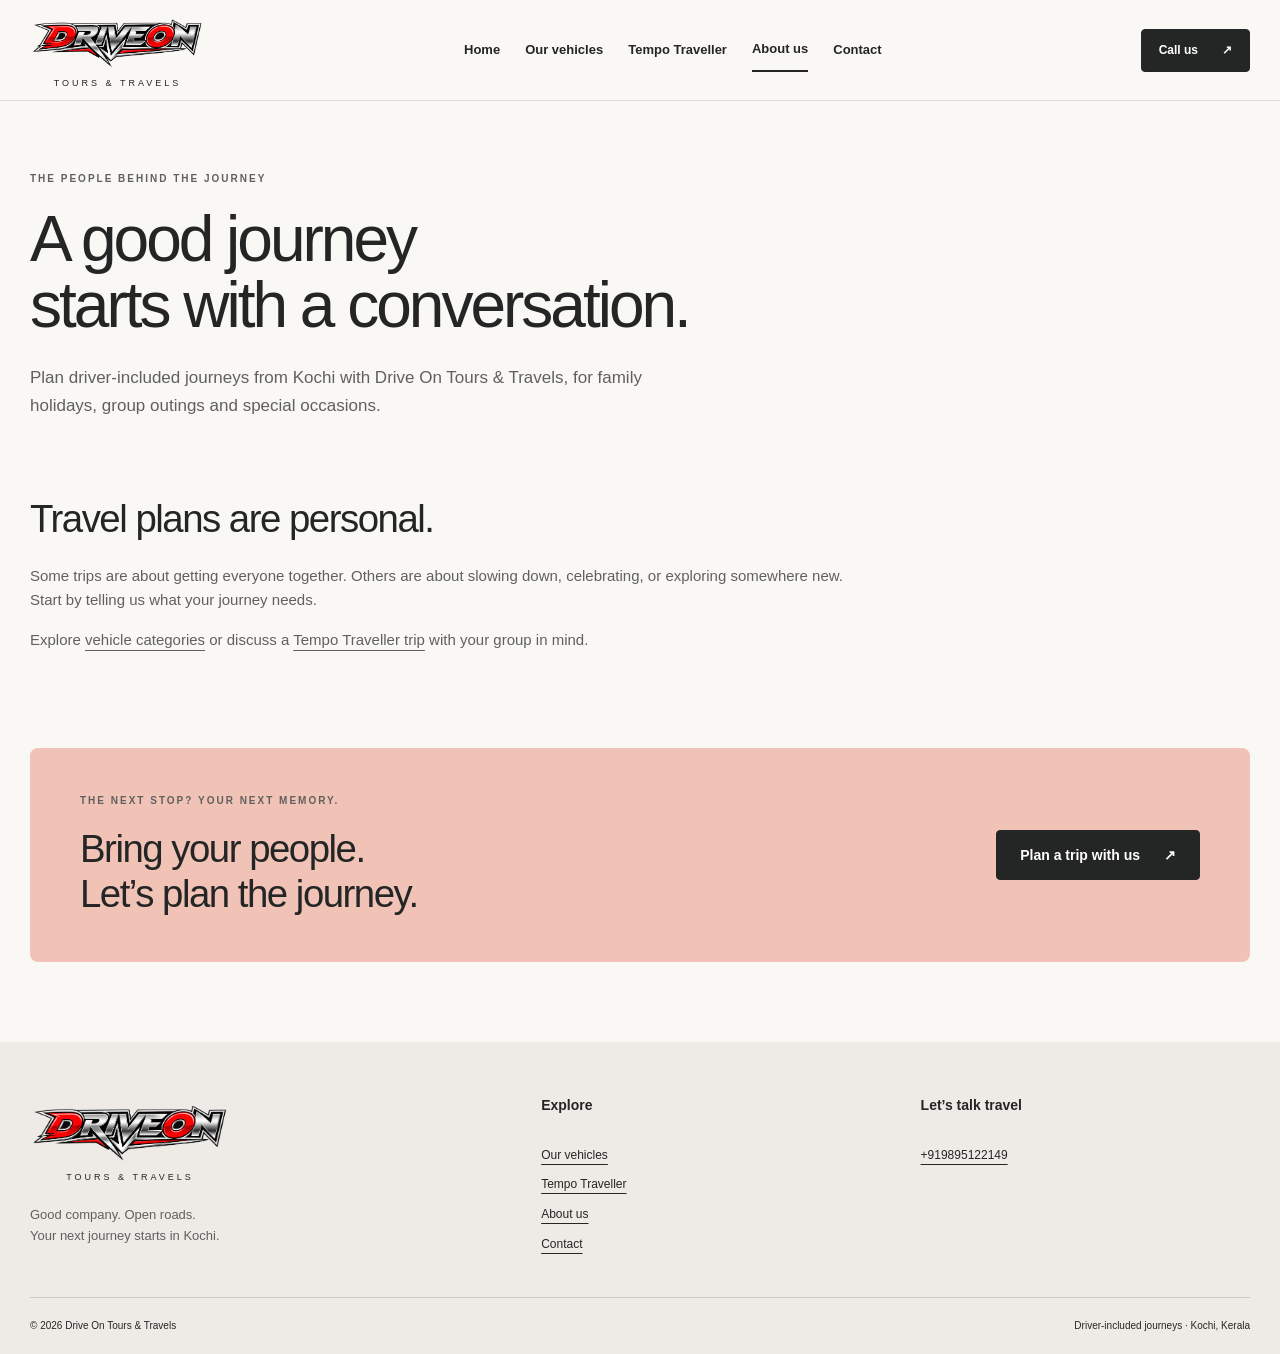
==== about.html @ 7d93eda6 "initial" ====
<!doctype html>
<html lang="en-IN"><head><meta charset="utf-8"><meta name="viewport" content="width=device-width, initial-scale=1"><title>About Drive On Tours & Travels | Kochi Trip Planning</title><meta name="description" content="Meet Drive On Tours & Travels and explore our approach to driver-included journeys from Kochi for families, friends and groups."><meta name="robots" content="noindex, nofollow"><meta name="theme-color" content="#242525"><meta property="og:type" content="website"><meta property="og:title" content="About Drive On Tours & Travels | Kochi Trip Planning"><meta property="og:description" content="Meet Drive On Tours & Travels and explore our approach to driver-included journeys from Kochi for families, friends and groups."><!-- TODO: Add verified production canonical URL and og:url before launch. --><link rel="stylesheet" href="assets/css/styles.css?v=20261004-cleanup"><script src="assets/js/main.js?v=cleanup1" defer></script></head><body><a class="skip-link" href="#main">Skip to content</a><header class="site-header"><div class="container header-inner"><a class="brand" href="index.html" aria-label="Drive On Tours and Travels home"><img class="brand-logo" src="assets/images/logo/driveonlogo.png" width="2172" height="724" alt="Drive On"><span class="brand-sub">TOURS &amp; TRAVELS</span></a><button class="menu-toggle" type="button" aria-expanded="false" aria-controls="navigation" hidden>Menu <span aria-hidden="true">☰</span></button><nav id="navigation" aria-label="Main navigation"><a href="index.html">Home</a><a href="vehicles.html">Our vehicles</a><a href="tempo-traveller-kochi.html">Tempo Traveller</a><a href="about.html" aria-current="page">About us</a><a href="contact.html">Contact</a></nav><a href="tel:+919895122149" class="button header-cta header-call" data-event="phone_click" data-phone>Call us <span aria-hidden="true">↗</span></a></div></header><main id="main"><section class="page-intro container"><p class="eyebrow">The people behind the journey</p><h1>A good journey<br>starts with a conversation.</h1><p>Plan driver-included journeys from Kochi with Drive On Tours &amp; Travels, for family holidays, group outings and special occasions.</p></section><section class="container section compact about-copy"><div><h2>Travel plans are personal.</h2><p>Some trips are about getting everyone together. Others are about slowing down, celebrating, or exploring somewhere new. Start by telling us what your journey needs.</p><p>Explore <a href="vehicles.html">vehicle categories</a> or discuss a <a href="tempo-traveller-kochi.html">Tempo Traveller trip</a> with your group in mind.</p></div></section><section class="final-cta container"><div><p class="eyebrow">The next stop? Your next memory.</p><h2>Bring your people.<br>Let’s plan the journey.</h2></div><a class="button" href="contact.html#quote" data-whatsapp data-event="whatsapp_click">Plan a trip with us <span aria-hidden="true">↗</span></a></section></main><footer class="site-footer"><div class="container footer-grid"><div><a href="index.html" class="brand footer-brand"><img class="brand-logo" src="assets/images/logo/driveonlogo.png" width="2172" height="724" alt="Drive On"><span class="brand-sub">TOURS &amp; TRAVELS</span></a><p>Good company. Open roads.<br>Your next journey starts in Kochi.</p></div><div><h2>Explore</h2><a href="vehicles.html">Our vehicles</a><a href="tempo-traveller-kochi.html">Tempo Traveller</a><a href="about.html">About us</a><a href="contact.html">Contact</a></div><div><h2>Let’s talk travel</h2><a href="tel:+919895122149" data-phone data-event="phone_click"><span data-business="phone">+919895122149</span></a></div></div><div class="container footer-bottom"><span>© 2026 Drive On Tours &amp; Travels</span><span>Driver-included journeys · Kochi, Kerala</span></div></footer></body></html>
---- assets/css/styles.css ----
/* System fonts and no external requests keep the first render light. */
:root{--ink:#242525;--muted:#606060;--paper:#faf8f5;--white:#fffefb;--line:#dedbd7;--orange:#f0c3b6;--soft:#f0eae4;--radius:8px}*{box-sizing:border-box}html{scroll-behavior:smooth;scroll-padding-top:110px}body{margin:0;background:var(--paper);color:var(--ink);font-family:Arial,Helvetica,sans-serif;line-height:1.65}a{color:inherit;text-underline-offset:5px}button,input,textarea{font:inherit}a,button,input,textarea,summary{-webkit-tap-highlight-color:transparent}a:focus-visible,button:focus-visible,input:focus-visible,textarea:focus-visible,summary:focus-visible{outline:3px solid #b31c20;outline-offset:5px}.container{width:min(1220px,calc(100% - 48px));margin-inline:auto}.skip-link{position:fixed;top:-100px;left:16px;padding:12px;background:var(--ink);color:white;z-index:20}.skip-link:focus{top:12px}.site-header{position:sticky;top:0;background:rgba(250,248,245,.98);z-index:10;border-bottom:1px solid var(--line)}.header-inner{min-height:100px;display:flex;align-items:center;justify-content:space-between;gap:28px}.brand{display:inline-flex;flex-direction:column;text-decoration:none;line-height:1}.brand-name{font-size:29px;font-weight:900;letter-spacing:-1.8px}.brand-name>span:first-child{font-weight:400}.brand-arrow{color:#bb2529;margin-left:4px}.brand-sub{font-size:9px;letter-spacing:3px;margin-top:9px}.header-inner nav{display:flex;gap:25px;align-items:center;font-size:13px;font-weight:600}.header-inner nav a{text-decoration:none;padding:10px 0}.header-inner nav a[aria-current]{border-bottom:2px solid var(--ink)}.button{display:inline-flex;align-items:center;justify-content:center;gap:24px;background:var(--ink);color:white;min-height:50px;padding:13px 23px;border:1px solid var(--ink);border-radius:4px;text-decoration:none;font-size:14px;font-weight:600;cursor:pointer;line-height:1.5}.button:hover{background:#444444}.button:disabled{cursor:not-allowed;background:#dce2d9;color:#3c5245;border-color:#bdc8bc}.header-cta{min-height:43px;padding:10px 17px;font-size:12px}.menu-toggle{display:none;background:transparent;border:1px solid var(--line);padding:10px;border-radius:4px;color:var(--ink)}.hero{display:grid;grid-template-columns:1fr 1fr;gap:64px;padding-block:74px 70px;align-items:center}.eyebrow{font-size:10px;font-weight:700;letter-spacing:2px;text-transform:uppercase;margin:0 0 18px}.status-dot{display:inline-block;width:7px;height:7px;background:#bb2529;border-radius:50%;margin-right:7px}h1,h2,h3,p{margin-top:0}h1{font-size:clamp(46px,5.1vw,72px);line-height:1.04;letter-spacing:-3px;font-weight:500;margin-bottom:25px}h1 em,h2 em{font-family:Georgia,serif;font-weight:400;color:#bb2529}h2{font-size:clamp(30px,3vw,42px);line-height:1.17;font-weight:500;letter-spacing:-1.5px;margin-bottom:22px}h3{font-size:21px;line-height:1.25;letter-spacing:-.4px;font-weight:500;margin-bottom:12px}p{font-size:15px;color:var(--muted)}.hero-description{max-width:470px;font-size:16px;line-height:1.8}.hero-actions{display:flex;align-items:center;gap:27px;margin-top:29px}.text-link{font-size:13px;text-decoration:none;border-bottom:1px solid currentColor;padding-block:5px;display:inline-block;font-weight:600}.hero-footnote{font-size:11px;margin:26px 0 0}.hero-footnote span{margin:0 10px;color:#9b5733}.hero-art{background:#e9e5e0;border-radius:120px 8px 8px 8px;padding:32px 28px 24px;min-width:0}.journey-top{display:flex;justify-content:space-between;gap:16px;padding:17px 0 25px 35px;font-size:8px;font-weight:bold;letter-spacing:1.3px}.photo-placeholder{min-height:235px;background:repeating-linear-gradient(135deg,transparent,transparent 18px,rgba(25,60,52,.03) 18px,rgba(25,60,52,.03) 19px),#eae7e2;display:flex;flex-direction:column;align-items:center;justify-content:center;padding:30px;text-align:center;border:1px dashed #a8b4a5;color:#555555;gap:8px}.photo-placeholder>span:not(.photo-symbol){font-size:14px;font-weight:600}.photo-placeholder small{font-size:11px}.photo-symbol{font-family:Georgia,serif;font-size:52px;line-height:1;margin-bottom:12px;font-weight:400;color:#77716c}.hero-photo{min-height:285px;border-radius:80px 4px 4px 4px}.journey-bottom{display:flex;align-items:center;gap:15px;margin-top:25px}.journey-bottom small{display:block;font-size:8px;letter-spacing:1.5px;margin-bottom:4px}.journey-bottom strong{font-weight:500;font-size:17px}.journey-bottom>span:last-child{margin-left:auto;font-size:30px}.route-dot{height:12px;width:12px;outline:1px solid var(--ink);outline-offset:5px;border-radius:50%;background:var(--ink);margin:7px}.trip-strip{border-block:1px solid var(--line);background:#f0ece7}.trip-strip .container{display:flex;justify-content:space-between;gap:24px;padding-block:19px;font-size:12px}.trip-strip span:first-child{font-family:Georgia,serif;font-style:italic;font-size:16px}.quote-wrap{padding-top:60px}.quote-panel{padding:36px;background:var(--white);border:1px solid var(--line);border-radius:var(--radius);display:grid;grid-template-columns:.8fr 1.3fr;gap:50px;box-shadow:0 12px 35px #24252505}.quote-panel h2{font-size:32px}.form-grid{display:grid;grid-template-columns:1fr 1fr;gap:16px}label{display:flex;flex-direction:column;font-size:12px;font-weight:600;gap:6px}.wide-label{margin-top:16px}.wide-label span{font-weight:400;display:contents}input,textarea{width:100%;min-width:0;background:var(--paper);border:1px solid #b7c2b5;border-radius:3px;padding:10px 12px;color:var(--ink);font-size:14px;min-height:45px}textarea{resize:vertical}form .button{margin-top:18px;width:100%}.form-note,.small-note,.todo{font-size:11px;line-height:1.7;margin-top:16px}.form-note{margin-bottom:5px}.setup-note{font-size:11px;padding:9px 12px;background:#f5e9d9;border-radius:3px;margin-bottom:0;color:#70451e}.section{padding-block:80px}.section-heading{display:flex;justify-content:space-between;align-items:end;gap:40px;margin-bottom:34px}.section-heading h2{margin-bottom:0}.section-heading>p{max-width:355px;font-size:13px;margin:0}.group-grid,.vehicle-grid,.three-grid{display:grid;grid-template-columns:repeat(3,1fr);gap:22px}.group-card{display:block;border:1px solid var(--line);padding:28px;text-decoration:none;background:var(--white);border-radius:var(--radius)}.card-number{font-size:9px;letter-spacing:1.4px;display:block;margin-bottom:38px}.group-card h3{font-size:27px;max-width:230px}.group-card p{font-size:12px}.accent-card{background:var(--ink);color:white;border-color:var(--ink)}.accent-card p{color:#d4decf}.section-tinted{background:#f0ece7}.vehicle-card{background:var(--white);border:1px solid var(--line);border-radius:var(--radius);overflow:hidden}.vehicle-card .photo-placeholder{min-height:200px;border-width:0 0 1px}.card-body{padding:25px}.card-body p{font-size:13px}.card-body .eyebrow{font-size:9px}.card-body .todo{font-size:10px}.feature{display:grid;grid-template-columns:1fr 1fr;gap:68px;align-items:center}.feature-visual .photo-placeholder{min-height:365px;border-radius:6px 90px 6px 6px}.check-list{list-style:none;padding:0;margin:24px 0}.check-list li{padding:11px 0 11px 27px;font-size:14px;position:relative;border-bottom:1px solid var(--line)}.check-list li:before{content:'✓';position:absolute;left:0}.use-grid{display:grid;grid-template-columns:repeat(5,1fr);gap:25px}.use-grid article{border-top:1px solid #aab8a5;padding-top:24px}.use-icon{font-family:Georgia,serif;font-size:27px;color:#bb2529;display:block;margin-bottom:22px}.use-grid h3{font-size:19px}.use-grid p{font-size:12px}.use-grid a{font-size:11px}.routes-section{background:var(--ink);color:var(--paper)}.routes-section p{color:#c2d0c4}.route-list>a{display:grid;grid-template-columns:45px 1fr 220px 20px;align-items:center;gap:20px;border-top:1px solid #526b5f;padding:24px 0;text-decoration:none}.route-list>a:last-child{border-bottom:1px solid #526b5f}.route-index{font-size:10px;color:#c2d0c4}.route-list h3{margin:0;font-size:26px}.route-list h3 span{color:#aabdad}.route-list h3 span:nth-child(2){margin:0 20px;font-size:18px}.route-list p{font-size:12px;margin:0}.info-card{border:1px solid var(--line);border-radius:var(--radius);padding:28px}.info-card p:last-child{margin-bottom:0}.info-card h2{font-size:27px}.booking{border-top:1px solid var(--line);display:grid;grid-template-columns:1fr 1.4fr;gap:70px}.steps{list-style:none;counter-reset:steps;padding:0;margin:0}.steps li{counter-increment:steps;position:relative;padding:0 0 25px 65px}.steps li:before{content:'0' counter(steps);position:absolute;left:0;top:0;border:1px solid #adbaa8;border-radius:50%;width:36px;height:36px;display:grid;place-items:center;font-size:11px}.steps h3{margin-bottom:8px}.steps p{font-size:13px}.final-cta{background:var(--orange);border-radius:var(--radius);padding:45px 50px;display:flex;align-items:center;justify-content:space-between;gap:30px;margin-bottom:80px}.final-cta h2{margin:0}.site-footer{background:#eeebe6;padding-top:55px}.footer-grid{display:grid;grid-template-columns:1.4fr 1fr 1fr;gap:50px}.footer-grid>div{display:flex;flex-direction:column;align-items:start;gap:10px}.footer-grid h2{font-size:14px;letter-spacing:0;font-weight:600}.footer-grid a:not(.brand),.footer-grid span[data-business]{font-size:12px}.footer-grid p{font-size:13px;margin:12px 0 0}.footer-grid small{font-size:10px;color:var(--muted)}.footer-bottom{border-top:1px solid #c7d0c0;display:flex;justify-content:space-between;gap:20px;margin-top:42px;padding-block:20px;font-size:10px}.page-intro{padding-block:70px 50px}.page-intro h1{font-size:clamp(42px,5vw,65px)}.page-intro>p:last-child{max-width:660px;font-size:17px}.compact{padding-top:10px}.two-grid{display:grid;grid-template-columns:1fr 1fr;gap:70px}.faq{max-width:900px}.faq details{border-bottom:1px solid var(--line);padding-block:20px}.faq summary{cursor:pointer;font-size:17px;font-weight:600;padding:5px}.faq details p{padding-top:16px;margin-bottom:0}.contact-list dt{font-size:11px;text-transform:uppercase;letter-spacing:1px;margin-top:20px}.contact-list dd{margin:5px 0;font-size:15px}[hidden]{display:none!important}
@media(min-width:901px){.header-inner nav[hidden]{display:flex!important}}
@media(max-width:1050px){.header-inner{gap:18px}.header-inner nav{gap:15px}.header-cta{display:none}.hero{gap:30px}.use-grid{gap:17px}.container{width:calc(100% - 40px)}}
@media(max-width:900px){.header-inner{flex-wrap:wrap;padding-block:18px;min-height:85px}.menu-toggle:not([hidden]){display:block}.header-inner nav{width:100%;flex-wrap:wrap;gap:12px 22px;order:3}.hero{padding-block:48px;gap:30px}.hero-art{padding:25px 20px}.journey-top{padding-left:20px;flex-direction:column;gap:3px}.hero-photo{min-height:270px}.hero-actions{flex-wrap:wrap;gap:18px}.hero-footnote{font-size:10px}.quote-panel{gap:24px;grid-template-columns:1fr;padding:28px}.quote-panel>div p{margin-bottom:0}.use-grid{grid-template-columns:repeat(3,1fr)}.group-grid,.vehicle-grid{gap:14px}.group-card,.card-body{padding:20px}.group-card h3{font-size:23px}.feature{gap:32px}.feature-visual .photo-placeholder{min-height:340px}.trip-strip .container{flex-wrap:wrap;gap:8px 25px}.section{padding-block:58px}.two-grid{gap:35px}}
@media(max-width:640px){.container{width:calc(100% - 36px)}.brand-name{font-size:25px}.brand-sub{font-size:8px}.hero{grid-template-columns:1fr;padding-top:37px;gap:35px}h1{font-size:52px;letter-spacing:-2.7px}.hero-description{font-size:15px}.hero-art{border-radius:75px 6px 6px 6px}.journey-top{flex-direction:row;padding:7px 0 15px 28px;font-size:7px}.hero-photo{min-height:215px;border-radius:50px 4px 4px 4px}.journey-bottom strong{font-size:15px}.trip-strip .container{font-size:10px;justify-content:start}.trip-strip span:first-child{width:100%;font-size:15px}.quote-wrap{padding-top:35px}.quote-panel{padding:23px 19px}.quote-panel h2{font-size:29px}.form-grid{gap:13px;grid-template-columns:1fr}input,textarea{font-size:16px}.section-heading{display:block;margin-bottom:26px}.section-heading>p,.section-heading>.text-link{margin-top:18px}.group-grid,.vehicle-grid,.three-grid,.feature,.two-grid,.booking{grid-template-columns:1fr}.group-card{padding:25px}.card-number{margin-bottom:23px}.group-card h3{max-width:none;font-size:26px}.group-card p{margin-bottom:8px}.vehicle-card .photo-placeholder{min-height:200px}.card-body{padding:25px}.feature{gap:30px}.feature-visual .photo-placeholder{min-height:240px}.use-grid{grid-template-columns:1fr 1fr;gap:28px 20px}.use-grid h3{font-size:19px}.route-list>a{grid-template-columns:25px 1fr 15px;gap:10px;padding-block:20px}.route-list h3{font-size:21px}.route-list h3 span:nth-child(2){margin:0 8px;font-size:15px}.route-list p{grid-column:2;grid-row:2}.route-list>a>span:last-child{grid-column:3;grid-row:1}.booking{gap:25px}.final-cta{flex-direction:column;align-items:start;padding:32px 25px;margin-bottom:48px}.final-cta h2{font-size:32px}.footer-grid{grid-template-columns:1fr 1fr;gap:30px 20px}.footer-grid>div:first-child{grid-column:1/-1}.footer-grid span{overflow-wrap:anywhere}.footer-bottom{flex-direction:column;gap:5px}.page-intro{padding-block:40px 25px}.page-intro h1{font-size:44px}.page-intro>p:last-child{font-size:15px}.compact{padding-top:10px}.contact-list dd{overflow-wrap:anywhere}}
@media(prefers-reduced-motion:reduce){html{scroll-behavior:auto}}

.brand-logo{display:block;width:175px;height:auto;aspect-ratio:3/1;object-fit:contain}.brand-sub{align-self:center;letter-spacing:3px}.footer-brand .brand-logo{width:200px}@media(max-width:640px){.brand-logo{width:150px}}

/* Actual fleet material and explicitly labelled licensed model references. */
.fleet-photo{margin:0;background:#eae7e2;overflow:hidden}.fleet-photo img{display:block;width:100%;height:auto}.fleet-photo figcaption{padding:12px 15px;font-size:10px;line-height:1.6;background:#f0ece7;color:#525252}.fleet-photo figcaption strong,.fleet-photo figcaption span{display:block}.fleet-photo figcaption strong{color:#242525;font-weight:600}.vehicle-card .fleet-photo img{aspect-ratio:1.433;object-fit:contain;background:#eae7e2}.hero-fleet-photo{border-radius:70px 4px 4px 4px}.hero-art{padding:25px 20px 20px}.hero-fleet-photo img{aspect-ratio:1.433;object-fit:contain}.feature-visual .actual-lineup{border-radius:5px}.feature-visual .actual-lineup img{padding-block:45px;background:#dedbd7}.fleet-spec{display:inline-block;font-size:11px!important;padding:6px 9px;background:#f6e4dc;color:#77352a;border-radius:3px}.actual-gallery{display:grid;grid-template-columns:1fr 1fr;gap:30px;align-items:start}.actual-gallery .info-card{margin-top:25px}.actual-collage img{width:100%;height:auto}.image-credits{border-top:1px solid var(--line)}.image-credits li{font-size:12px;margin-bottom:12px;overflow-wrap:anywhere}.image-credits>p{max-width:750px}@media(max-width:640px){.actual-gallery{grid-template-columns:1fr}.hero-fleet-photo{border-radius:40px 4px 4px 4px}.fleet-photo figcaption{font-size:11px}.feature-visual .actual-lineup img{padding-block:25px}}

.catalog-photo{margin:0;overflow:hidden;background:#fff;border-radius:5px}.catalog-photo img{display:block;width:100%;height:auto;object-fit:contain}.catalog-photo figcaption{padding:10px 15px;font-size:10px;line-height:1.5;color:#606060;background:#f3f0eb}.vehicle-card .catalog-photo img{height:230px;padding:12px}.vehicle-card .catalog-crysta img{width:150%;max-width:none;margin-left:-25%;padding:0}.catalog-hero img{aspect-ratio:1.3;object-fit:cover;object-position:80% center}.hero-art .catalog-hero{border-radius:70px 4px 4px 4px}.feature-visual .catalog-traveller img{height:350px;padding:25px}.feature .catalog-hero img{aspect-ratio:1.4}@media(max-width:640px){.catalog-hero img{aspect-ratio:1.2}.hero-art .catalog-hero{border-radius:40px 4px 4px 4px}.vehicle-card .catalog-photo img{height:230px}.feature-visual .catalog-traveller img{height:260px}}

/* Minimal editorial hero: one landscape photo, without decorative framing. */
.hero{grid-template-columns:.9fr 1.1fr;gap:48px;align-items:center}.hero-media{margin:0;min-width:0;align-self:center}.hero-media img{display:block;width:100%;height:auto;aspect-ratio:1.6;object-fit:cover;object-position:right center;border-radius:8px}.hero-media figcaption{margin-top:10px;font-size:10px;line-height:1.5;color:var(--muted)}@media(max-width:900px){.hero{gap:28px}.hero-media img{aspect-ratio:1.35}}@media(max-width:640px){.hero{grid-template-columns:1fr;gap:30px}.hero-media img{aspect-ratio:1.6;border-radius:6px}.hero-media figcaption{font-size:10px}}

/* Supplied Drive On hero with useful, restrained trip-planning overlays. */
.hero-showcase{position:relative;min-width:0;padding-bottom:28px}.hero-showcase .hero-media{overflow:hidden;border-radius:12px;background:#e7e9e2}.hero-showcase .hero-media img{width:100%;height:auto;aspect-ratio:2;object-fit:contain;border-radius:0}.hero-service-badge{position:absolute;left:16px;top:16px;display:inline-flex;align-items:center;gap:8px;background:#fffefbf2;color:#242525;border:1px solid #ffffff99;border-radius:30px;padding:8px 12px;font-size:11px;font-weight:600;box-shadow:0 3px 12px #00000010}.hero-trip-card{position:relative;margin:-10px 18px 0;display:flex;align-items:center;gap:12px;padding:17px 18px;text-decoration:none;border:1px solid #e4dfd8;border-radius:9px;background:#fffefb;box-shadow:0 12px 30px #24252510;transition:transform .18s ease,box-shadow .18s ease}.hero-trip-card:hover{transform:translateY(-3px);box-shadow:0 15px 32px #24252518}.hero-trip-icon{display:grid;place-items:center;flex:none;width:42px;height:42px;border-radius:50%;background:#f8ebe7;color:#bb2529}.hero-trip-card small{display:block;font-size:8px;letter-spacing:1.3px;color:#65615b;margin-bottom:4px}.hero-trip-card strong{display:block;font-size:16px;line-height:1.35;font-weight:600;letter-spacing:-.3px}.hero-trip-arrow{margin-left:auto;font-size:24px;color:#bb2529}@media(max-width:900px){.hero-service-badge{top:10px;left:10px;padding:6px 9px;font-size:10px}.hero-trip-card{margin:-6px 10px 0;padding:12px;gap:9px}.hero-trip-card strong{font-size:14px}.hero-trip-card small{font-size:7px;letter-spacing:.7px}.hero-trip-icon{width:34px;height:34px}}@media(max-width:640px){.hero-showcase{padding-bottom:5px}.hero-trip-card{margin:-6px 12px 0;padding:14px}.hero-trip-card small{font-size:8px}.hero-trip-card strong{font-size:15px}.hero-showcase .hero-media img{aspect-ratio:2}.hero-service-badge{font-size:10px}}@media(prefers-reduced-motion:reduce){.hero-trip-card{transition:none}}

/* Panoramic hero: open sky for type, uninterrupted fleet photograph. */
.panorama-hero{width:min(1480px,calc(100% - 48px));margin:26px auto 0;color:#18282a}.panorama-scene{position:relative;isolation:isolate;overflow:hidden;border-radius:8px 8px 0 0}.panorama-image{display:block;width:100%;height:auto;aspect-ratio:2;object-fit:contain}.panorama-scene:after{content:"";position:absolute;inset:0;z-index:1;pointer-events:none;background:radial-gradient(ellipse at 0% 0%,rgba(239,248,252,.65) 0%,rgba(239,248,252,.42) 23%,rgba(239,248,252,.16) 43%,rgba(239,248,252,0) 68%);height:100%}.panorama-copy{position:absolute;z-index:2;left:5%;top:7%;max-width:650px}.panorama-eyebrow{display:flex;align-items:center;gap:9px;font-size:10px;letter-spacing:1.6px;font-weight:700;margin:0 0 18px;color:#23373a}.panorama-eyebrow>span{height:6px;width:6px;border-radius:50%;background:#b5282c}.panorama-copy h1{font-family:Arial,Helvetica,sans-serif;font-size:clamp(44px,5.5vw,80px);font-weight:600;line-height:1.03;letter-spacing:-3.5px;margin:0 0 24px;color:#132629}.panorama-actions{display:flex;align-items:center;gap:26px}.panorama-actions .button{background:#a82027;border-color:#a82027;border-radius:3px;min-height:48px;padding:12px 22px;gap:32px;font-size:13px}.panorama-actions .button:hover{background:#881920;border-color:#881920}.panorama-fleet-link{display:inline-flex;align-items:center;gap:17px;font-size:12px;font-weight:600;text-decoration:none;min-height:44px;color:#152b2e}.panorama-fleet-link:hover{text-decoration:underline}.panorama-service-bar{display:grid;grid-template-columns:1.2fr 1fr 1fr 1fr;background:#fffefb;border:1px solid #e0ded8;border-top:0;border-radius:0 0 8px 8px;padding:28px 4%;gap:25px;align-items:center}.panorama-statement{font-size:18px;line-height:1.45;letter-spacing:-.5px}.panorama-statement strong{font-weight:600}.panorama-service{display:flex;gap:13px;align-items:center;border-left:1px solid #e1dfd8;padding-left:25px}.panorama-service-index{font-size:10px;color:#a82027;align-self:start;padding-top:2px}.panorama-service strong{display:block;font-weight:600;font-size:13px;line-height:1.5;color:#242525}.panorama-service div>span,.panorama-enquiry>span>span{display:block;font-size:11px;color:#626661;line-height:1.5;margin-top:4px}.panorama-enquiry{text-decoration:none;justify-content:space-between}.panorama-enquiry>span:last-child{font-size:27px;color:#a82027}.panorama-enquiry:hover strong{text-decoration:underline}@media(max-width:1100px){.panorama-copy{top:7%;left:4%}.panorama-copy h1{font-size:clamp(40px,5.5vw,61px);letter-spacing:-2.5px;margin-bottom:18px}.panorama-eyebrow{font-size:8px;letter-spacing:1.2px;margin-bottom:12px}.panorama-service-bar{gap:15px;padding:23px 3%}.panorama-service{padding-left:15px;gap:8px}.panorama-statement{font-size:16px}.panorama-service strong{font-size:12px}.panorama-service div>span,.panorama-enquiry>span>span{font-size:10px}.panorama-actions .button{min-height:43px;padding:10px 17px;font-size:12px}.panorama-fleet-link{font-size:11px;gap:10px}.panorama-actions{gap:20px}}@media(max-width:700px){.panorama-hero{width:100%;margin-top:0}.panorama-scene{display:flex;flex-direction:column;border-radius:0;overflow:visible}.panorama-scene:after{display:none}.panorama-copy{position:static;order:-1;padding:34px 22px 28px;max-width:none;background:#edf3f3}.panorama-copy h1{font-size:clamp(44px,10.8vw,65px);letter-spacing:-2.3px;margin-bottom:24px}.panorama-eyebrow{font-size:8px;letter-spacing:1px;margin-bottom:17px}.panorama-image{width:100%;height:auto;aspect-ratio:2;object-fit:contain}.panorama-actions .button{min-height:48px;padding:12px 20px;font-size:13px;gap:23px}.panorama-fleet-link{font-size:12px}.panorama-actions{gap:22px}.panorama-service-bar{grid-template-columns:1fr 1fr;border-radius:0;padding:22px;gap:22px 16px}.panorama-statement{font-size:17px}.panorama-service{padding-left:0;border-left:0}.panorama-service-index{display:none}.panorama-service strong{font-size:12px}.panorama-service div>span,.panorama-enquiry>span>span{font-size:11px}.panorama-enquiry{padding-top:14px;border-top:1px solid #e1dfd8}.panorama-service:nth-child(3){padding-top:14px;border-top:1px solid #e1dfd8}.panorama-enquiry>span:last-child{font-size:24px}}@media(max-width:360px){.panorama-copy{padding-inline:18px}.panorama-actions{gap:14px}.panorama-fleet-link{font-size:11px;gap:6px}}

/* Keep the secondary hero action readable over the photograph. */
.panorama-fleet-link{background:#fffefb;color:#18282a;border:1px solid #fffefb;border-radius:3px;padding:12px 18px;min-height:48px;line-height:1.5;box-shadow:0 2px 8px #152b2e14}.panorama-fleet-link:hover{background:#edf3f3;border-color:#edf3f3;text-decoration:none}.panorama-fleet-link:focus-visible{outline:3px solid #18282a;outline-offset:4px}@media(min-width:701px) and (max-width:1100px){.panorama-fleet-link{min-height:43px;padding:10px 15px}}@media(max-width:360px){.panorama-fleet-link{padding-inline:12px}}

/* Wide panorama with viewport-aware height and bottom-aligned fleet framing. */
@media (min-width:701px){
  .panorama-hero{width:calc(100% - 48px);margin-top:18px;container-type:inline-size}
  .panorama-scene{height:min(50cqw,clamp(420px,calc(100svh - 220px),820px))}
  .panorama-image{height:100%;aspect-ratio:auto;object-fit:cover;object-position:center bottom}
  .panorama-copy{left:4%;top:6%;max-width:90%}
  .panorama-copy h1{font-size:clamp(36px,min(5.1cqw,7.2svh),72px);letter-spacing:-.045em;margin-bottom:clamp(14px,1.6cqw,22px)}
  .panorama-eyebrow{margin-bottom:12px;font-size:clamp(8px,.8cqw,10px)}
  .panorama-actions{gap:14px}
  .panorama-actions .button,.panorama-fleet-link{min-height:44px;padding:10px 17px;font-size:12px}
  .panorama-service-bar{padding:19px 3%;gap:16px}
  .panorama-service{padding-left:16px;gap:8px}
  .panorama-statement{font-size:clamp(14px,1.4cqw,18px)}
  .panorama-service strong{font-size:12px}
  .panorama-service div>span,.panorama-enquiry>span>span{font-size:11px}
}
@media (max-width:700px){
  .panorama-copy{padding:clamp(20px,3svh,30px) 22px}
  .panorama-copy h1{font-size:clamp(40px,min(10.5vw,6.2svh),60px);margin-bottom:18px}
  .panorama-eyebrow{margin-bottom:12px}
  .panorama-actions{gap:12px;flex-wrap:wrap}
  .panorama-actions .button,.panorama-fleet-link{min-height:44px;padding:10px 15px;font-size:12px;gap:12px}
  .panorama-service-bar{padding:16px 22px;gap:12px 16px}
  .panorama-statement{font-size:15px}
  .panorama-enquiry,.panorama-service:nth-child(3){padding-top:10px}
}

/* WhatsApp quote actions retain their identity while contact setup is pending. */
.button[data-quote-submit],.button[data-quote-submit]:disabled{background:#107c41;border-color:#107c41;color:#fff}
.button[data-quote-submit]:hover:not(:disabled){background:#0e713c;border-color:#0e713c}
.button[data-quote-submit]:focus-visible{outline-color:#075e54}

.button[data-quote-submit]{gap:10px}.whatsapp-icon{display:block;flex:none}

/* Calling stays available in the header at every screen size. */
.header-inner .header-call{display:inline-flex;flex:none}
@media(max-width:900px){
 .header-inner{column-gap:14px}
 .header-inner .brand{margin-right:auto}
 .header-inner .header-call{order:1;min-height:44px;padding:10px 0;background:transparent;border:0;color:#242525;font-size:12px;gap:5px;white-space:nowrap}
 .header-inner .header-call:hover{text-decoration:underline}
 .header-inner .menu-toggle{order:2;min-height:44px}
 .header-call>span{display:none}
}
@media(max-width:380px){.header-inner{column-gap:10px}.header-inner .brand-logo{width:125px}.header-inner .brand-sub{font-size:8px;letter-spacing:2px}.header-inner .menu-toggle{font-size:13px;padding:9px}}

.about-copy{max-width:820px;margin-left:max(24px,calc((100% - 1220px)/2));margin-right:auto}
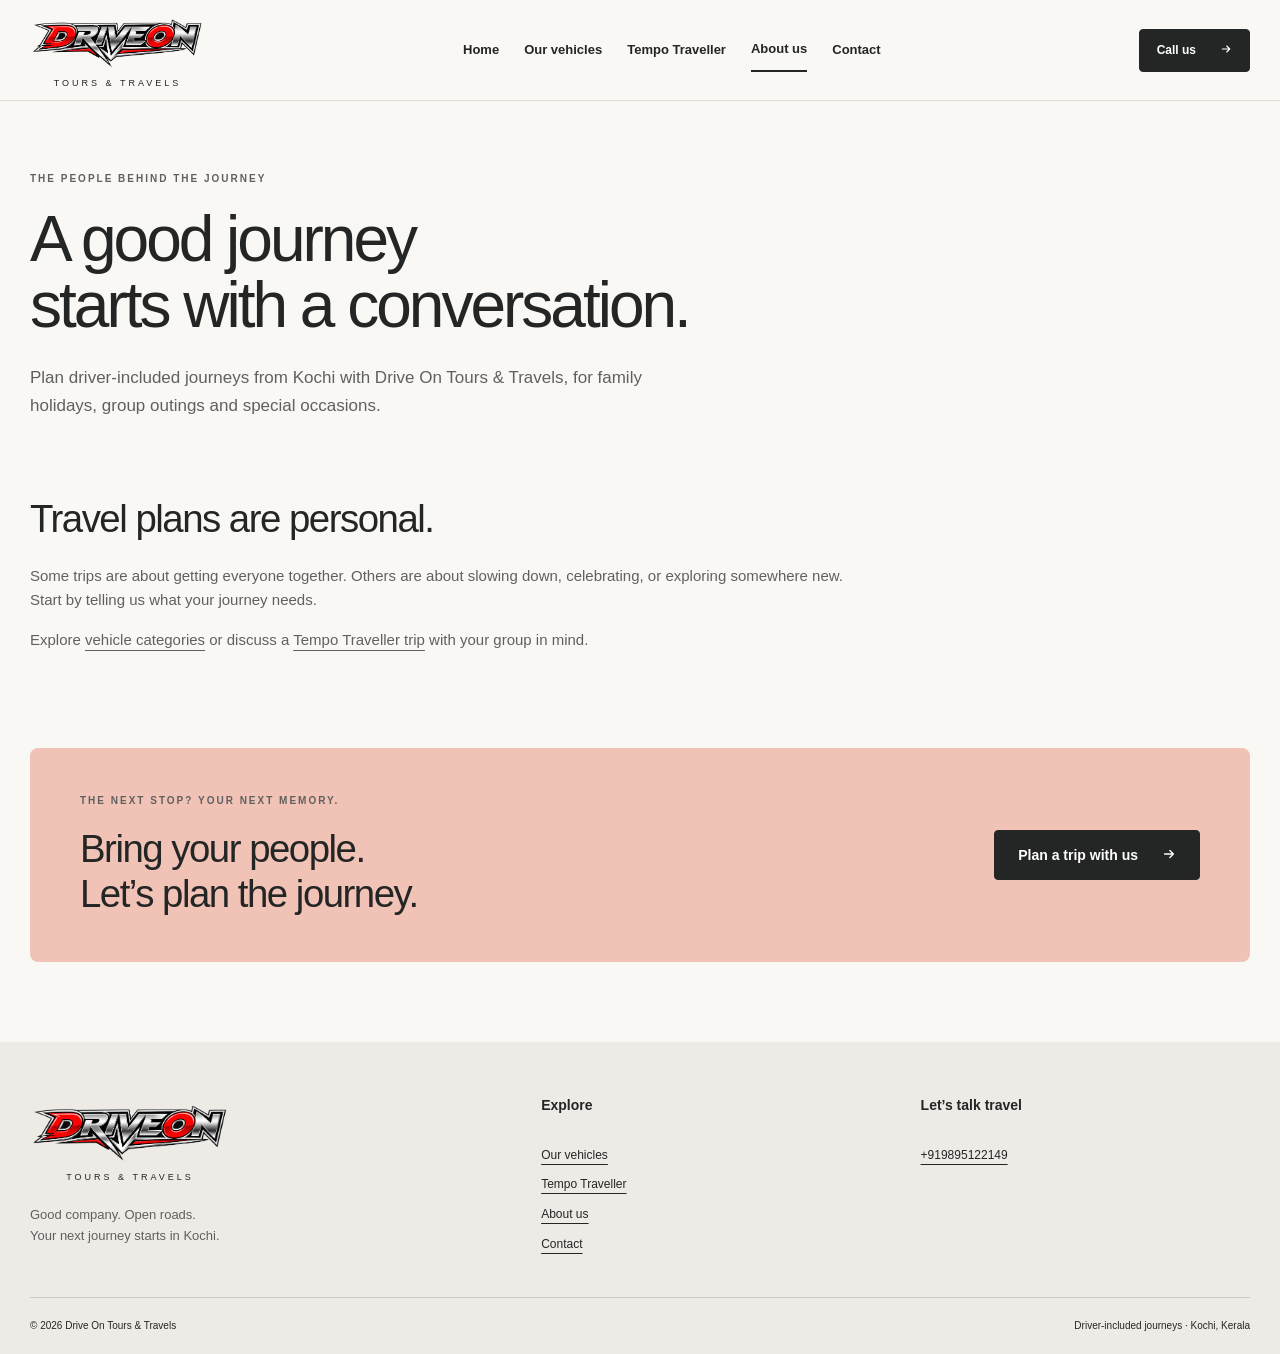
==== commit 2fda2022: "Use vector arrow icons on about.html" ====
--- a/about.html
+++ b/about.html
@@ -1,2 +1,2 @@
 <!doctype html>
-<html lang="en-IN"><head><meta charset="utf-8"><meta name="viewport" content="width=device-width, initial-scale=1"><title>About Drive On Tours & Travels | Kochi Trip Planning</title><meta name="description" content="Meet Drive On Tours & Travels and explore our approach to driver-included journeys from Kochi for families, friends and groups."><meta name="robots" content="noindex, nofollow"><meta name="theme-color" content="#242525"><meta property="og:type" content="website"><meta property="og:title" content="About Drive On Tours & Travels | Kochi Trip Planning"><meta property="og:description" content="Meet Drive On Tours & Travels and explore our approach to driver-included journeys from Kochi for families, friends and groups."><!-- TODO: Add verified production canonical URL and og:url before launch. --><link rel="stylesheet" href="assets/css/styles.css?v=20261004-cleanup"><script src="assets/js/main.js?v=cleanup1" defer></script></head><body><a class="skip-link" href="#main">Skip to content</a><header class="site-header"><div class="container header-inner"><a class="brand" href="index.html" aria-label="Drive On Tours and Travels home"><img class="brand-logo" src="assets/images/logo/driveonlogo.png" width="2172" height="724" alt="Drive On"><span class="brand-sub">TOURS &amp; TRAVELS</span></a><button class="menu-toggle" type="button" aria-expanded="false" aria-controls="navigation" hidden>Menu <span aria-hidden="true">☰</span></button><nav id="navigation" aria-label="Main navigation"><a href="index.html">Home</a><a href="vehicles.html">Our vehicles</a><a href="tempo-traveller-kochi.html">Tempo Traveller</a><a href="about.html" aria-current="page">About us</a><a href="contact.html">Contact</a></nav><a href="tel:+919895122149" class="button header-cta header-call" data-event="phone_click" data-phone>Call us <span aria-hidden="true">↗</span></a></div></header><main id="main"><section class="page-intro container"><p class="eyebrow">The people behind the journey</p><h1>A good journey<br>starts with a conversation.</h1><p>Plan driver-included journeys from Kochi with Drive On Tours &amp; Travels, for family holidays, group outings and special occasions.</p></section><section class="container section compact about-copy"><div><h2>Travel plans are personal.</h2><p>Some trips are about getting everyone together. Others are about slowing down, celebrating, or exploring somewhere new. Start by telling us what your journey needs.</p><p>Explore <a href="vehicles.html">vehicle categories</a> or discuss a <a href="tempo-traveller-kochi.html">Tempo Traveller trip</a> with your group in mind.</p></div></section><section class="final-cta container"><div><p class="eyebrow">The next stop? Your next memory.</p><h2>Bring your people.<br>Let’s plan the journey.</h2></div><a class="button" href="contact.html#quote" data-whatsapp data-event="whatsapp_click">Plan a trip with us <span aria-hidden="true">↗</span></a></section></main><footer class="site-footer"><div class="container footer-grid"><div><a href="index.html" class="brand footer-brand"><img class="brand-logo" src="assets/images/logo/driveonlogo.png" width="2172" height="724" alt="Drive On"><span class="brand-sub">TOURS &amp; TRAVELS</span></a><p>Good company. Open roads.<br>Your next journey starts in Kochi.</p></div><div><h2>Explore</h2><a href="vehicles.html">Our vehicles</a><a href="tempo-traveller-kochi.html">Tempo Traveller</a><a href="about.html">About us</a><a href="contact.html">Contact</a></div><div><h2>Let’s talk travel</h2><a href="tel:+919895122149" data-phone data-event="phone_click"><span data-business="phone">+919895122149</span></a></div></div><div class="container footer-bottom"><span>© 2026 Drive On Tours &amp; Travels</span><span>Driver-included journeys · Kochi, Kerala</span></div></footer></body></html>+<html lang="en-IN"><head><meta charset="utf-8"><meta name="viewport" content="width=device-width, initial-scale=1"><title>About Drive On Tours & Travels | Kochi Trip Planning</title><meta name="description" content="Meet Drive On Tours & Travels and explore our approach to driver-included journeys from Kochi for families, friends and groups."><meta name="theme-color" content="#242525"><meta property="og:type" content="website"><meta property="og:title" content="About Drive On Tours & Travels | Kochi Trip Planning"><meta property="og:description" content="Meet Drive On Tours & Travels and explore our approach to driver-included journeys from Kochi for families, friends and groups."><link rel="canonical" href="https://driveonkerala.com/about.html"><meta property="og:url" content="https://driveonkerala.com/about.html"><link rel="stylesheet" href="assets/css/styles.css?v=20261004-cleanup"><script src="assets/js/main.js?v=trip-quotes" defer></script></head><body><a class="skip-link" href="#main">Skip to content</a><header class="site-header"><div class="container header-inner"><a class="brand" href="index.html" aria-label="Drive On Tours and Travels home"><img class="brand-logo" src="assets/images/logo/driveonlogo.png" width="2172" height="724" alt="Drive On"><span class="brand-sub">TOURS &amp; TRAVELS</span></a><button class="menu-toggle" type="button" aria-expanded="false" aria-controls="navigation" hidden>Menu <span aria-hidden="true">☰</span></button><nav id="navigation" aria-label="Main navigation"><a href="index.html">Home</a><a href="vehicles.html">Our vehicles</a><a href="tempo-traveller-kochi.html">Tempo Traveller</a><a href="about.html" aria-current="page">About us</a><a href="contact.html">Contact</a></nav><a href="tel:+919895122149" class="button header-cta header-call" data-event="phone_click" data-phone>Call us <span aria-hidden="true"><svg width="1em" height="1em" viewBox="0 0 16 16" fill="none" stroke="currentColor" stroke-width="1.5" stroke-linecap="round" stroke-linejoin="round" focusable="false" style="vertical-align:-.12em"><path d="M3 8h10m-4-4 4 4-4 4"></path></svg></span></a></div></header><main id="main"><section class="page-intro container"><p class="eyebrow">The people behind the journey</p><h1>A good journey<br>starts with a conversation.</h1><p>Plan driver-included journeys from Kochi with Drive On Tours &amp; Travels, for family holidays, group outings and special occasions.</p></section><section class="container section compact about-copy"><div><h2>Travel plans are personal.</h2><p>Some trips are about getting everyone together. Others are about slowing down, celebrating, or exploring somewhere new. Start by telling us what your journey needs.</p><p>Explore <a href="vehicles.html">vehicle categories</a> or discuss a <a href="tempo-traveller-kochi.html">Tempo Traveller trip</a> with your group in mind.</p></div></section><section class="final-cta container"><div><p class="eyebrow">The next stop? Your next memory.</p><h2>Bring your people.<br>Let’s plan the journey.</h2></div><a class="button" href="contact.html#quote" data-whatsapp data-event="whatsapp_click">Plan a trip with us <span aria-hidden="true"><svg width="1em" height="1em" viewBox="0 0 16 16" fill="none" stroke="currentColor" stroke-width="1.5" stroke-linecap="round" stroke-linejoin="round" focusable="false" style="vertical-align:-.12em"><path d="M3 8h10m-4-4 4 4-4 4"></path></svg></span></a></section></main><footer class="site-footer"><div class="container footer-grid"><div><a href="index.html" class="brand footer-brand"><img class="brand-logo" src="assets/images/logo/driveonlogo.png" width="2172" height="724" alt="Drive On"><span class="brand-sub">TOURS &amp; TRAVELS</span></a><p>Good company. Open roads.<br>Your next journey starts in Kochi.</p></div><div><h2>Explore</h2><a href="vehicles.html">Our vehicles</a><a href="tempo-traveller-kochi.html">Tempo Traveller</a><a href="about.html">About us</a><a href="contact.html">Contact</a></div><div><h2>Let’s talk travel</h2><a href="tel:+919895122149" data-phone data-event="phone_click"><span data-business="phone">+919895122149</span></a></div></div><div class="container footer-bottom"><span>© 2026 Drive On Tours &amp; Travels</span><span>Driver-included journeys · Kochi, Kerala</span></div></footer></body></html>
